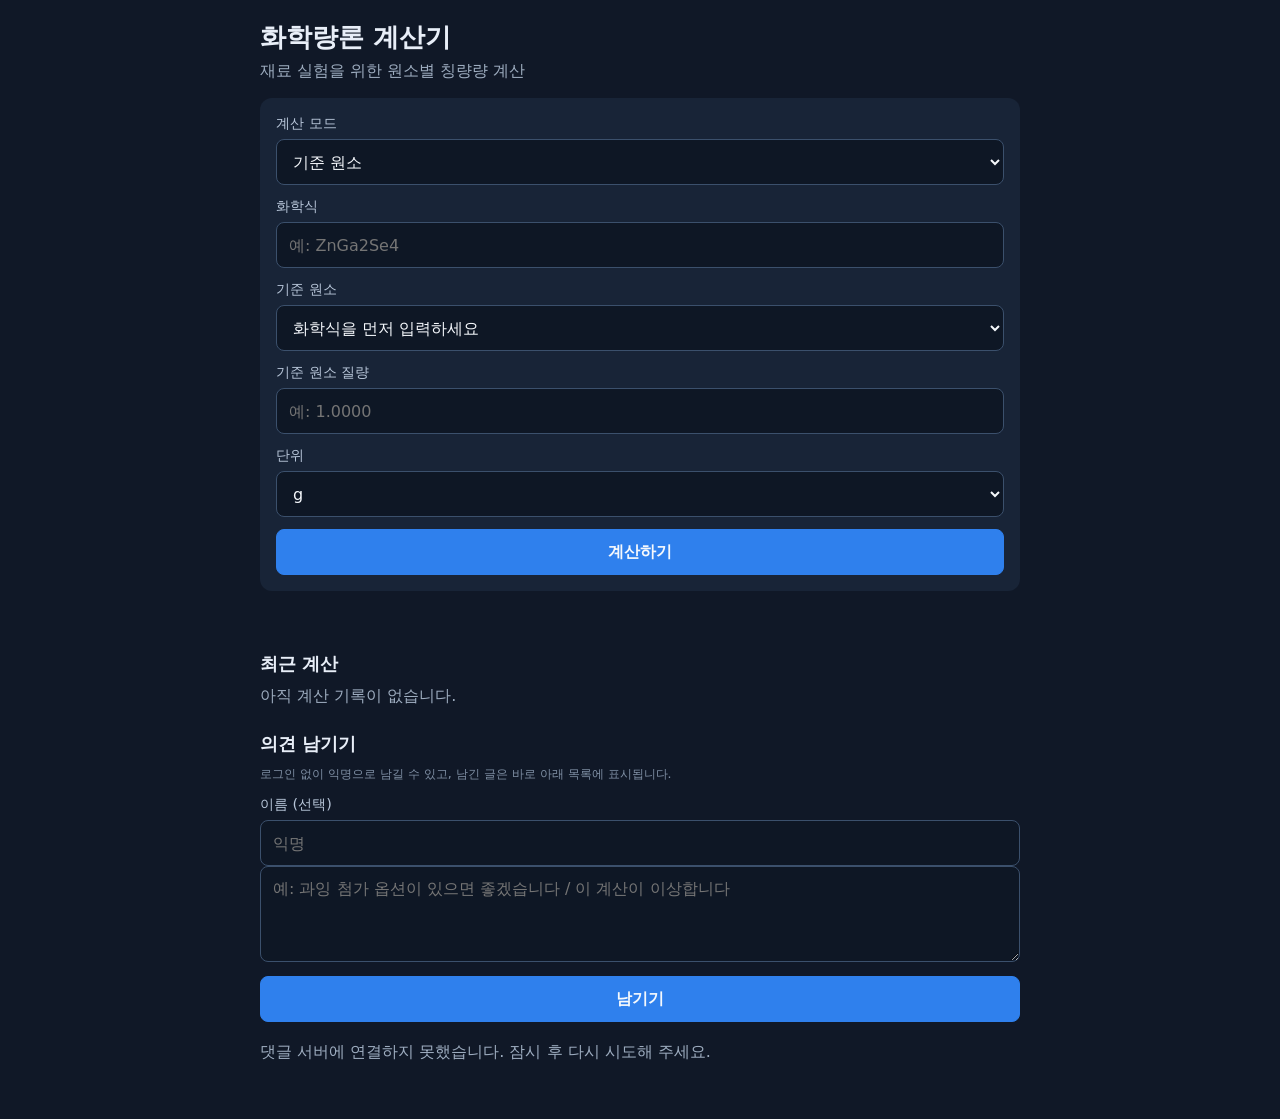
==== index.html @ bc313326 "deploy: 2026-11-11 12:15" ====
<!doctype html>
<html lang="ko">
<head>
  <meta charset="utf-8">
  <meta name="viewport" content="width=device-width, initial-scale=1">
  <meta name="theme-color" content="#101827">
  <link rel="manifest" href="manifest.webmanifest">
  <style>
:root { color-scheme: dark; font-family: system-ui, -apple-system, sans-serif; background: #101827; color: #e8eef8; }
* { box-sizing: border-box; }
body { margin: 0; min-width: 320px; background: #101827; }
main { width: min(100% - 24px, 760px); margin: auto; padding: 20px 0 40px; }
h1 { margin: 0; font-size: 1.65rem; } h2 { font-size: 1.15rem; margin: 24px 0 10px; }
header p, .muted { color: #9dacbf; margin-top: 6px; }
form { display: grid; gap: 12px; background: #182437; padding: 16px; border-radius: 12px; }
label { display: grid; gap: 6px; font-size: .9rem; color: #b7c5d8; }
input, select, button, textarea { min-height: 46px; width: 100%; border: 1px solid #3b506c; border-radius: 8px; padding: 10px 12px; background: #0e1725; color: #f5f8fc; font-size: 1rem; font-family: inherit; }
textarea { min-height: 96px; resize: vertical; line-height: 1.5; }
#feedback { margin-top: 8px; } #feedback textarea { margin-bottom: 10px; }
.comments { margin-top: 14px; display: grid; gap: 8px; }
.comment { background: #182437; border: 1px solid #27394f; border-radius: 10px; padding: 10px 12px; }
.comment-head { display: flex; justify-content: space-between; gap: 10px; font-size: .8rem; color: #9dacbf; }
.comment-head b { font-size: .92rem; color: #e8eef8; }
.comment p { margin: 6px 0 0; white-space: pre-wrap; overflow-wrap: anywhere; }
button { cursor: pointer; background: #2f80ed; border-color: #2f80ed; font-weight: 700; }
button:hover { background: #4993f2; } .error { min-height: 20px; color: #ff8e8e; }
.summary { display: grid; grid-template-columns: 1fr 1fr; gap: 8px; background: #182437; padding: 14px; border-radius: 10px; }
.summary span { text-align: right; color: #8ed1ff; } .table-wrap { overflow-x: auto; margin-top: 12px; }
.cards { display: grid; gap: 8px; margin-top: 12px; }
.card { background: #182437; border: 1px solid #27394f; border-radius: 10px; padding: 12px 14px; }
.card.ref { border-color: #2f80ed; background: #16273c; }
.card-top { display: flex; align-items: baseline; justify-content: space-between; gap: 10px; }
.card-top b { font-size: 1.12rem; } .card-top em { font-style: normal; font-size: .7rem; color: #8ed1ff; border: 1px solid #2f80ed; border-radius: 999px; padding: 1px 7px; vertical-align: 2px; }
.mass-group { margin-left: auto; display: inline-flex; align-items: baseline; gap: 6px; }
.card-mass { width: 6.4em; min-height: 0; text-align: right; font-size: 1.15rem; font-weight: 700; color: #9be2a8; background: #0e1725; border: 1px dashed #3b506c; border-radius: 8px; padding: 6px 8px; font-family: ui-monospace, SFMono-Regular, Menlo, monospace; }
.card-mass:focus { outline: none; border-color: #2f80ed; border-style: solid; background: #0b1420; }
.unit { color: #9dacbf; font-size: .9rem; }
.card-sub { margin-top: 4px; font-size: .78rem; color: #9dacbf; }
table { border-collapse: collapse; width: 100%; min-width: 620px; font-size: .86rem; background: #182437; }
th, td { padding: 10px 8px; border-bottom: 1px solid #30445e; text-align: right; white-space: nowrap; } th:first-child, td:first-child { text-align: left; }
th { color: #a9bad0; } .verify { color: #b9d8bd; overflow-wrap: anywhere; }
.note { color: #7f8fa4; font-size: .78rem; margin-top: 6px; }
.history-item { margin: 4px 0; text-align: left; background: #182437; border-color: #30445e; font-weight: 400; }
[hidden] { display: none !important; }

</style>
  <title>화학량론 계산기</title>
</head>
<body>
  <main>
    <header><h1>화학량론 계산기</h1><p>재료 실험을 위한 원소별 칭량량 계산</p></header>
    <form id="calculator" novalidate>
      <label>계산 모드<select id="mode"><option value="reference">기준 원소</option><option value="total">총 질량</option></select></label>
      <label>화학식<input id="formula" type="text" placeholder="예: ZnGa2Se4" autocomplete="off"></label>
      <div id="reference-wrap"><label>기준 원소<select id="element"></select></label></div>
      <label><span id="amount-label">기준 원소 질량</span><input id="amount" type="number" min="0" step="any" inputmode="decimal" placeholder="예: 1.0000"></label>
      <label>단위<select id="unit"><option value="g">g</option><option value="mg">mg</option></select></label>
      <button type="submit">계산하기</button>
    </form>
    <p id="error" class="error" role="alert"></p>
    <section id="result" hidden><h2>계산 결과</h2></section>
    <section><h2>최근 계산</h2><div id="history"></div></section>
    <section id="feedback">
      <h2>의견 남기기</h2>
      <p class="note">로그인 없이 익명으로 남길 수 있고, 남긴 글은 바로 아래 목록에 표시됩니다.</p>
      <label>이름 (선택)<input id="comment-name" type="text" maxlength="20" placeholder="익명" autocomplete="off"></label>
      <textarea id="comment" rows="3" maxlength="1000" placeholder="예: 과잉 첨가 옵션이 있으면 좋겠습니다 / 이 계산이 이상합니다"></textarea>
      <button type="button" id="send-comment">남기기</button>
      <p id="comment-status" class="note" role="status"></p>
      <div id="comment-list" class="comments"></div>
    </section>
  </main>
  <script>
(function (root, factory) {
  if (typeof module === 'object' && module.exports) module.exports = factory();
  else root.StoichCalc = factory();
}(typeof self !== 'undefined' ? self : this, function () {
  'use strict';

  var weights = {
    Ag: 107.8682, Al: 26.9815384, Ar: 39.95, As: 74.921595, Au: 196.96657, B: 10.81,
    Ba: 137.327, Be: 9.0121831, Bi: 208.9804, Br: 79.904, C: 12.011, Ca: 40.078,
    Cd: 112.414, Ce: 140.116, Cl: 35.45, Co: 58.933194, Cr: 51.9961, Cs: 132.90545196,
    Cu: 63.546, Dy: 162.5, Er: 167.259, Eu: 151.964, F: 18.998403162, Fe: 55.845,
    Ga: 69.723, Gd: 157.249, Ge: 72.63, H: 1.008, He: 4.002602, Hf: 178.486,
    Hg: 200.592, Ho: 164.930329, I: 126.90447, In: 114.818, Ir: 192.217, K: 39.0983,
    Kr: 83.798, La: 138.90547, Li: 6.94, Lu: 174.96669, Mg: 24.305, Mn: 54.938043,
    Mo: 95.95, N: 14.007, Na: 22.98976928, Nb: 92.90637, Nd: 144.242, Ne: 20.1797,
    Ni: 58.6934, O: 15.999, Os: 190.23, P: 30.973761998, Pa: 231.03588, Pb: 207.2,
    Pd: 106.42, Pr: 140.90766, Pt: 195.084, Rb: 85.4678, Re: 186.207, Rh: 102.90549,
    Ru: 101.07, S: 32.06, Sb: 121.76, Sc: 44.955907, Se: 78.971, Si: 28.085,
    Sm: 150.36, Sn: 118.71, Sr: 87.62, Ta: 180.94788, Tb: 158.925354, Te: 127.6,
    Th: 232.0377, Ti: 47.867, Tl: 204.38, Tm: 168.934219, U: 238.02891, V: 50.9415,
    W: 183.84, Xe: 131.293, Y: 88.905838, Yb: 173.045, Zn: 65.38, Zr: 91.222
  };

  function parseFormula(formula) {
    if (typeof formula !== 'string' || !formula.trim()) throw new Error('화학식을 입력해 주세요.');
    var text = formula.trim(), index = 0;
    function number() {
      var start = index, seenDot = false;
      while (index < text.length && /[0-9.]/.test(text[index])) {
        if (text[index] === '.') {
          if (seenDot) break;
          seenDot = true;
        }
        index++;
      }
      if (start === index || text.slice(start, index) === '.') return 1;
      var value = Number(text.slice(start, index));
      if (!Number.isFinite(value) || value <= 0) throw new Error('첨자는 0보다 큰 숫자여야 합니다.');
      return value;
    }
    function group(stopAtClose) {
      var result = {};
      while (index < text.length && text[index] !== ')') {
        if (text[index] === '(') {
          index++;
          var nested = group(true);
          if (text[index] !== ')') throw new Error('괄호가 닫히지 않았습니다.');
          index++;
          if (!Object.keys(nested).length) throw new Error('빈 괄호는 사용할 수 없습니다.');
          var multiplier = number();
          Object.keys(nested).forEach(function (el) { result[el] = (result[el] || 0) + nested[el] * multiplier; });
        } else if (/[A-Z]/.test(text[index])) {
          var symbol = text[index++];
          if (index < text.length && /[a-z]/.test(text[index])) symbol += text[index++];
          if (!Object.prototype.hasOwnProperty.call(weights, symbol)) throw new Error('알 수 없는 원소입니다: ' + symbol);
          var count = number();
          result[symbol] = (result[symbol] || 0) + count;
        } else {
          throw new Error('화학식 형식이 올바르지 않습니다.');
        }
      }
      if (stopAtClose && index >= text.length) throw new Error('괄호가 닫히지 않았습니다.');
      return result;
    }
    var composition = group(false);
    if (index < text.length && text[index] === ')') throw new Error('닫는 괄호가 너무 많습니다.');
    if (!Object.keys(composition).length) throw new Error('화학식을 입력해 주세요.');
    return composition;
  }

  function molarMass(composition) {
    return Object.keys(composition).reduce(function (sum, el) { return sum + composition[el] * weights[el]; }, 0);
  }

  function calculate(formula, options) {
    var composition = parseFormula(formula), totalMolarMass = molarMass(composition);
    options = options || {};
    var unitFactor = options.unit === 'mg' ? 0.001 : 1;
    var reference = options.mode === 'reference';
    var supplied = Number(options.amount);
    if (!Number.isFinite(supplied) || supplied <= 0) throw new Error('수량은 0보다 큰 숫자로 입력해 주세요.');
    var targetMass = supplied * unitFactor, formulaMoles;
    if (reference) {
      var ref = options.element;
      if (!Object.prototype.hasOwnProperty.call(composition, ref)) throw new Error('기준 원소가 화학식에 없습니다.');
      formulaMoles = targetMass / (composition[ref] * weights[ref]);
    } else {
      formulaMoles = targetMass / totalMolarMass;
    }
    var rows = Object.keys(composition).map(function (element) {
      var ratio = composition[element], moles = formulaMoles * ratio;
      return {
        element: element, ratio: ratio, atomicWeight: weights[element], moleAmount: moles,
        massG: moles * weights[element], massPercent: (ratio * weights[element] / totalMolarMass) * 100
      };
    });
    var totalG = rows.reduce(function (sum, row) { return sum + row.massG; }, 0);
    return { formula: formula.trim(), composition: composition, molarMass: totalMolarMass, formulaMoles: formulaMoles, totalMassG: totalG, rows: rows };
  }

  return { atomicWeights: weights, parseFormula: parseFormula, molarMass: molarMass, calculate: calculate };
}));

</script>
<script>
(function () {
  'use strict';
  var calc = window.StoichCalc;
  var $ = function (id) { return document.getElementById(id); };
  var form = $('calculator'), mode = $('mode'), referenceWrap = $('reference-wrap');
  var formula = $('formula'), element = $('element'), amount = $('amount'), unit = $('unit');
  var error = $('error'), result = $('result'), historyBox = $('history');
  var storageKey = 'stoich-history-v1';
  // 기준 원소 목록은 입력한 화학식에 실제로 들어있는 원소만 보여준다.
  function elementSymbols() { return Object.keys(calc.atomicWeights); }
  function updateElements() {
    var previous = element.value, list = [];
    try { list = Object.keys(calc.parseFormula(formula.value)); } catch (e) { list = []; }
    element.innerHTML = '';
    if (!list.length) {
      var placeholder = document.createElement('option');
      placeholder.value = ''; placeholder.textContent = formula.value.trim() ? '화학식을 확인해 주세요' : '화학식을 먼저 입력하세요';
      element.appendChild(placeholder);
      return;
    }
    list.forEach(function (symbol) {
      var option = document.createElement('option');
      option.value = symbol; option.textContent = symbol; element.appendChild(option);
    });
    if (list.indexOf(previous) !== -1) element.value = previous;
  }
  function format(value) {
    var abs = Math.abs(value);
    return abs && abs < 1 ? value.toPrecision(6) : value.toPrecision(4);
  }
  // 칭량용 질량 표기: 연구실 저울(0.0001 g 해상도, 그람 스케일)에 맞춰 소수 넷째 자리까지 g로 표시
  var BALANCE_DIGITS = 4;
  function formatMass(massG) {
    if (!isFinite(massG)) return '-';
    if (massG > 0 && massG < 0.00005) return '<0.0001 g';
    return massG.toFixed(BALANCE_DIGITS) + ' g';
  }
  function roundedMass(massG) { return Number(massG.toFixed(BALANCE_DIGITS)); }
  function readHistory() { try { return JSON.parse(localStorage.getItem(storageKey) || '[]'); } catch (_) { return []; } }
  function saveHistory(item) {
    try { var list = readHistory().filter(function (x) { return x.formula !== item.formula || x.mode !== item.mode || x.amount !== item.amount || x.unit !== item.unit; }); list.unshift(item); localStorage.setItem(storageKey, JSON.stringify(list.slice(0, 10))); } catch (_) {}
  }
  function renderHistory() {
    var list = readHistory();
    historyBox.innerHTML = list.length ? list.map(function (item, i) {
      return '<button type="button" class="history-item" data-index="' + i + '">' + item.formula + ' · ' + (item.mode === 'reference' ? '기준 ' + item.element : '총 질량') + ' · ' + item.amount + item.unit + '</button>';
    }).join('') : '<p class="muted">아직 계산 기록이 없습니다.</p>';
  }
  function updateMode() {
    referenceWrap.hidden = mode.value !== 'reference';
    $('amount-label').textContent = mode.value === 'reference' ? '기준 원소 질량' : '목표 총 질량';
  }
  function render(data, anchor, raw) {
    var cards = data.rows.map(function (row) {
      var isRef = row.element === anchor;
      var belowBalance = row.massG > 0 && row.massG < 0.00005;
      var shownValue = isRef && raw !== undefined ? raw : row.massG.toFixed(BALANCE_DIGITS);
      return '<div class="card' + (isRef ? ' ref' : '') + '">' +
        '<div class="card-top"><b>' + row.element + (isRef ? ' <em>기준</em>' : '') + '</b>' +
        '<span class="mass-group"><input class="card-mass" type="text" inputmode="decimal" data-element="' + row.element +
        '" value="' + shownValue + '" aria-label="' + row.element + ' 질량(g)"><span class="unit">g</span></span></div>' +
        '<div class="card-sub">몰비 ' + format(row.ratio) + ' · 원자량 ' + row.atomicWeight +
        ' · ' + format(row.moleAmount) + ' mol · ' + format(row.massPercent) + '%' +
        (belowBalance ? ' · 저울 최소단위 미만 (계산값 ' + row.massG.toPrecision(2) + ' g)' : '') + '</div></div>';
    }).join('');
    var shownSum = data.rows.reduce(function (sum, r) { return sum + roundedMass(r.massG); }, 0);
    var shownTotal = roundedMass(data.totalMassG);
    var checkLine = '검산: ' + data.rows.map(function (r) { return formatMass(r.massG); }).join(' + ') +
      ' = <b>' + formatMass(shownSum) + '</b>' +
      (Math.abs(shownSum - shownTotal) >= 0.00005 ? ' (실제 합계 ' + formatMass(data.totalMassG) + ', 반올림 차이)' : '');
    result.innerHTML = '<div class="summary"><strong>몰 질량</strong><span>' + data.molarMass.toFixed(3) + ' g/mol</span><strong>화학식 단위 몰수</strong><span>' + format(data.formulaMoles) + ' mol</span></div>' +
      '<div class="cards">' + cards + '</div>' +
      '<p class="verify">' + checkLine + '</p>' +
      '<p class="note">질량을 직접 고치면 나머지 원소가 그 값에 맞춰 다시 계산됩니다. 표시는 0.0001 g 해상도 기준.</p>';
    result.hidden = false;
  }
  // 결과 카드에서 질량을 직접 수정 → 수정한 원소를 기준으로 전체 재계산
  result.addEventListener('input', function (event) {
    var field = event.target.closest ? event.target.closest('.card-mass') : null;
    if (!field) return;
    var raw = field.value.replace(/,/g, '.').trim();
    var value = Number(raw);
    if (!raw || !isFinite(value) || value <= 0) return;
    try {
      var data = calc.calculate(formula.value, { mode: 'reference', element: field.dataset.element, amount: value, unit: 'g' });
      render(data, field.dataset.element, raw);
      var again = result.querySelector('.card-mass[data-element="' + field.dataset.element + '"]');
      if (again) { again.focus(); again.setSelectionRange(raw.length, raw.length); }
    } catch (e) { /* 입력 중간 상태는 무시 */ }
  });
  form.addEventListener('submit', function (event) {
    event.preventDefault(); error.textContent = ''; result.hidden = true;
    try {
      if (mode.value === 'reference' && !element.value) throw new Error('기준 원소를 선택해 주세요.');
      var data = calc.calculate(formula.value, { mode: mode.value, element: element.value, amount: amount.value, unit: unit.value });
      render(data, mode.value === 'reference' ? element.value : null);
      saveHistory({ formula: formula.value.trim(), mode: mode.value, element: element.value, amount: amount.value, unit: unit.value });
      renderHistory();
    } catch (e) { error.textContent = e.message; }
  });
  mode.addEventListener('change', updateMode);
  formula.addEventListener('input', updateElements);
  historyBox.addEventListener('click', function (event) {
    var button = event.target.closest('.history-item'); if (!button) return;
    var item = readHistory()[Number(button.dataset.index)]; if (!item) return;
    formula.value = item.formula; mode.value = item.mode; amount.value = item.amount; unit.value = item.unit;
    updateElements(); element.value = item.element || ''; updateMode(); form.requestSubmit();
  });
  updateMode(); updateElements(); renderHistory();
  // 댓글: 자체 API(익명). 서버 주소는 같은 사이트의 config.json 에서 읽는다
  // (터널 주소가 바뀌면 config.json 만 갱신하면 되고, 앱 재배포가 필요 없다).
  var API = { base: null };
  var LOCAL = location.protocol === 'file:' || location.hostname === '127.0.0.1' || location.hostname === 'localhost';
  function escapeHtml(text) {
    return String(text).replace(/[&<>"']/g, function (c) {
      return { '&': '&amp;', '<': '&lt;', '>': '&gt;', '"': '&quot;', "'": '&#39;' }[c];
    });
  }
  var commentBox = $('comment'), commentName = $('comment-name'), commentStatus = $('comment-status');
  var commentList = $('comment-list'), sendButton = $('send-comment');
  function renderComments(list) {
    if (!list.length) {
      commentList.innerHTML = '<p class="muted">아직 남긴 의견이 없습니다. 첫 의견을 남겨 보세요.</p>';
      return;
    }
    commentList.innerHTML = list.map(function (item) {
      return '<article class="comment"><div class="comment-head"><b>' + escapeHtml(item.name) + '</b><time>' +
        escapeHtml(String(item.created_at).slice(0, 16)) + '</time></div><p>' + escapeHtml(item.body) + '</p></article>';
    }).join('');
  }
  function loadComments() {
    if (!API.base) return;
    fetch(API.base + '?t=' + Date.now(), { cache: 'no-store' })
      .then(function (response) { return response.json(); })
      .then(function (data) { renderComments(data.comments || []); })
      .catch(function () {
        commentList.innerHTML = '<p class="muted">댓글 서버에 연결하지 못했습니다. 잠시 후 다시 시도해 주세요.</p>';
      });
  }
  function initComments() {
    if (LOCAL) { API.base = 'http://127.0.0.1:8099/comments'; loadComments(); return; }
    fetch('config.json?t=' + Date.now(), { cache: 'no-store' })
      .then(function (response) { return response.json(); })
      .then(function (config) {
        API.base = config && config.apiBase;
        if (!API.base) throw new Error('no apiBase');
        loadComments();
      })
      .catch(function () {
        commentList.innerHTML = '<p class="muted">댓글 서버 주소를 불러오지 못했습니다.</p>';
      });
  }
  if (sendButton) {
    sendButton.addEventListener('click', function () {
      var body = commentBox.value.trim();
      if (!body) { commentStatus.textContent = '남길 내용을 먼저 적어 주세요.'; return; }
      if (!API.base) { commentStatus.textContent = '댓글 서버에 연결하지 못했습니다.'; return; }
      sendButton.disabled = true;
      commentStatus.textContent = '보내는 중…';
      fetch(API.base, {
        method: 'POST',
        headers: { 'Content-Type': 'application/json' },
        body: JSON.stringify({ name: commentName.value, body: body })
      }).then(function (response) {
        return response.json().then(function (data) { return { ok: response.ok, data: data }; });
      }).then(function (result) {
        sendButton.disabled = false;
        if (!result.ok) { commentStatus.textContent = result.data.error || '남기지 못했습니다.'; return; }
        commentBox.value = '';
        commentStatus.textContent = '남겼습니다.';
        loadComments();
      }).catch(function () {
        sendButton.disabled = false;
        commentStatus.textContent = '댓글 서버에 연결하지 못했습니다.';
      });
    });
    initComments();
  }
  if ('serviceWorker' in navigator && location.protocol !== 'file:') navigator.serviceWorker.register('sw.js').catch(function () {});
}());

</script>
</body>
</html>
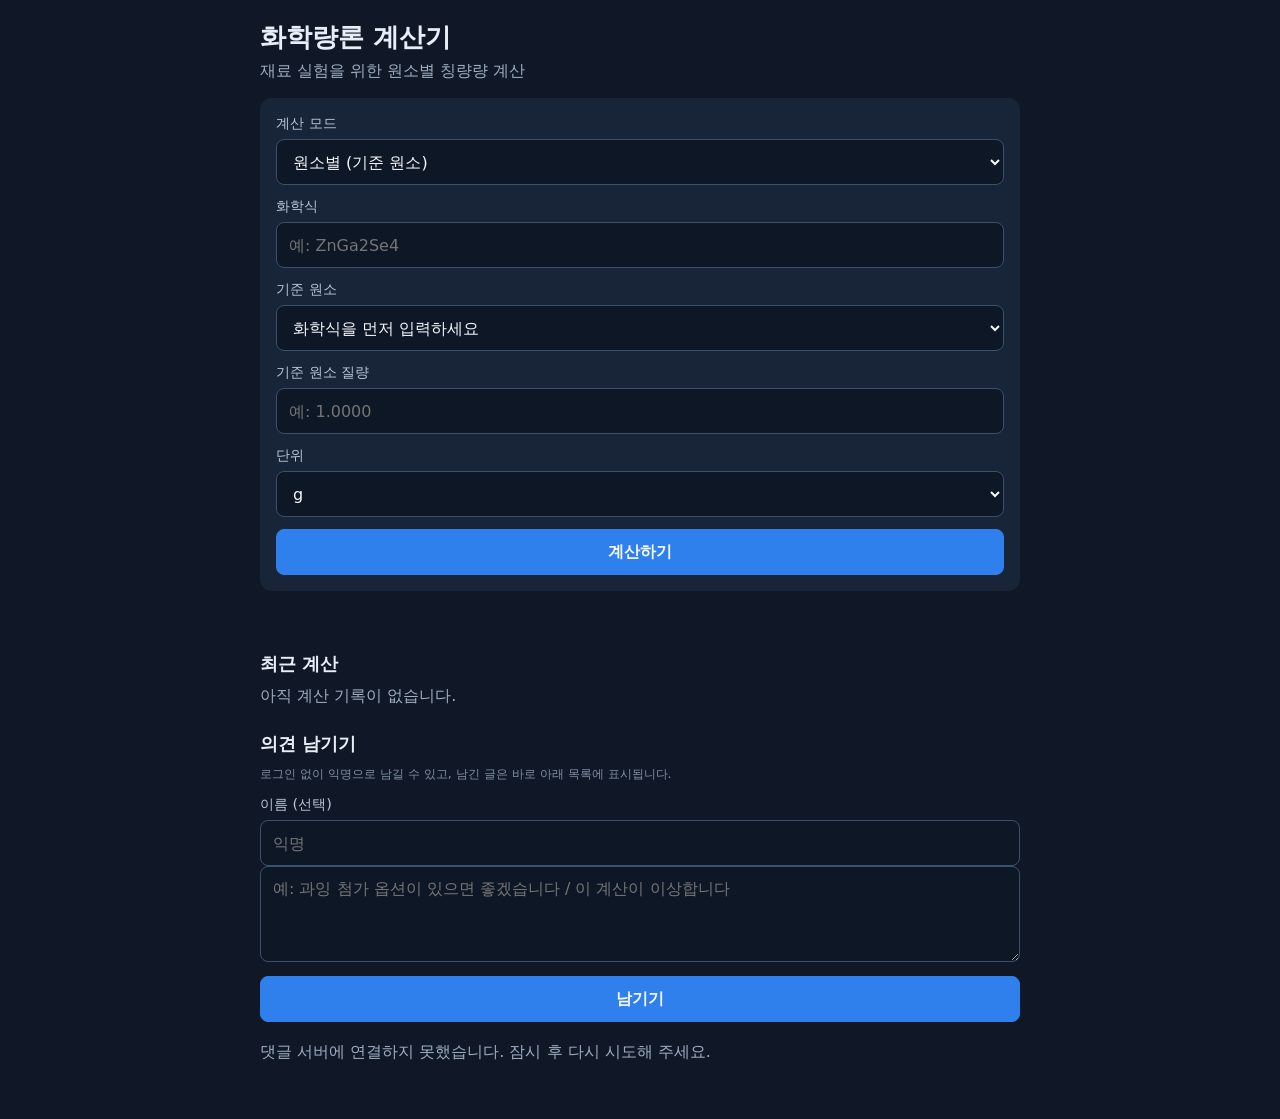
==== commit 718dadf8: "deploy: 2026-11-11 12:22" ====
--- a/index.html
+++ b/index.html
@@ -34,6 +34,8 @@
 .mass-group { margin-left: auto; display: inline-flex; align-items: baseline; gap: 6px; }
 .card-mass { width: 6.4em; min-height: 0; text-align: right; font-size: 1.15rem; font-weight: 700; color: #9be2a8; background: #0e1725; border: 1px dashed #3b506c; border-radius: 8px; padding: 6px 8px; font-family: ui-monospace, SFMono-Regular, Menlo, monospace; }
 .card-mass:focus { outline: none; border-color: #2f80ed; border-style: solid; background: #0b1420; }
+.card-mass.static { border-color: transparent; background: transparent; }
+.sub-head { font-size: .95rem; color: #a9bad0; margin: 16px 0 8px; }
 .unit { color: #9dacbf; font-size: .9rem; }
 .card-sub { margin-top: 4px; font-size: .78rem; color: #9dacbf; }
 table { border-collapse: collapse; width: 100%; min-width: 620px; font-size: .86rem; background: #182437; }
@@ -50,8 +52,12 @@
   <main>
     <header><h1>화학량론 계산기</h1><p>재료 실험을 위한 원소별 칭량량 계산</p></header>
     <form id="calculator" novalidate>
-      <label>계산 모드<select id="mode"><option value="reference">기준 원소</option><option value="total">총 질량</option></select></label>
-      <label>화학식<input id="formula" type="text" placeholder="예: ZnGa2Se4" autocomplete="off"></label>
+      <label>계산 모드<select id="mode"><option value="reference">원소별 (기준 원소)</option><option value="total">원소별 (총 질량)</option><option value="mixture">화합물 혼합 (A → B)</option></select></label>
+      <label><span id="formula-label">화학식</span><input id="formula" type="text" placeholder="예: ZnGa2Se4" autocomplete="off"></label>
+      <div id="mixture-wrap" hidden>
+        <label><span id="formula-b-label">화합물 B 화학식</span><input id="formula-b" type="text" placeholder="예: InSb" autocomplete="off"></label>
+        <label><span id="ratio-label">몰비 B/A</span><input id="ratio" type="number" min="0" step="any" value="1" inputmode="decimal"></label>
+      </div>
       <div id="reference-wrap"><label>기준 원소<select id="element"></select></label></div>
       <label><span id="amount-label">기준 원소 질량</span><input id="amount" type="number" min="0" step="any" inputmode="decimal" placeholder="예: 1.0000"></label>
       <label>단위<select id="unit"><option value="g">g</option><option value="mg">mg</option></select></label>
@@ -171,7 +177,42 @@
     return { formula: formula.trim(), composition: composition, molarMass: totalMolarMass, formulaMoles: formulaMoles, totalMassG: totalG, rows: rows };
   }
 
-  return { atomicWeights: weights, parseFormula: parseFormula, molarMass: molarMass, calculate: calculate };
+  // 화합물 모드: 화합물 A 질량 → 화합물 B 필요량(몰비 B/A) + 두 화합물의 원소별 총 칭량량
+  function calculateMixture(formulaA, formulaB, options) {
+    options = options || {};
+    var compA = parseFormula(formulaA), compB = parseFormula(formulaB);
+    var mmA = molarMass(compA), mmB = molarMass(compB);
+    var unitFactor = options.unit === 'mg' ? 0.001 : 1;
+    var massA = Number(options.amount) * unitFactor;
+    if (!Number.isFinite(massA) || massA <= 0) throw new Error('수량은 0보다 큰 숫자로 입력해 주세요.');
+    var ratioOption = options.ratio === undefined || options.ratio === '' ? 1 : Number(options.ratio);
+    if (!Number.isFinite(ratioOption) || ratioOption <= 0) throw new Error('몰비는 0보다 큰 숫자로 입력해 주세요.');
+    var nA = massA / mmA, nB = nA * ratioOption, massB = nB * mmB, totalMassG = massA + massB;
+    var totals = {};
+    [{ comp: compA, moles: nA }, { comp: compB, moles: nB }].forEach(function (item) {
+      Object.keys(item.comp).forEach(function (element) {
+        totals[element] = (totals[element] || 0) + item.moles * item.comp[element] * weights[element];
+      });
+    });
+    var rows = Object.keys(totals).map(function (element) {
+      return {
+        element: element, atomicWeight: weights[element], massG: totals[element],
+        moleAmount: totals[element] / weights[element], massPercent: (totals[element] / totalMassG) * 100
+      };
+    });
+    return {
+      ratio: ratioOption, totalMassG: totalMassG, rows: rows,
+      compounds: [
+        { label: 'A', formula: formulaA.trim(), molarMass: mmA, moles: nA, massG: massA },
+        { label: 'B', formula: formulaB.trim(), molarMass: mmB, moles: nB, massG: massB }
+      ]
+    };
+  }
+
+  return {
+    atomicWeights: weights, parseFormula: parseFormula, molarMass: molarMass,
+    calculate: calculate, calculateMixture: calculateMixture
+  };
 }));
 
 </script>
@@ -182,6 +223,7 @@
   var $ = function (id) { return document.getElementById(id); };
   var form = $('calculator'), mode = $('mode'), referenceWrap = $('reference-wrap');
   var formula = $('formula'), element = $('element'), amount = $('amount'), unit = $('unit');
+  var mixtureWrap = $('mixture-wrap'), formulaB = $('formula-b'), ratioInput = $('ratio');
   var error = $('error'), result = $('result'), historyBox = $('history');
   var storageKey = 'stoich-history-v1';
   // 기준 원소 목록은 입력한 화학식에 실제로 들어있는 원소만 보여준다.
@@ -221,12 +263,18 @@
   function renderHistory() {
     var list = readHistory();
     historyBox.innerHTML = list.length ? list.map(function (item, i) {
-      return '<button type="button" class="history-item" data-index="' + i + '">' + item.formula + ' · ' + (item.mode === 'reference' ? '기준 ' + item.element : '총 질량') + ' · ' + item.amount + item.unit + '</button>';
+      return '<button type="button" class="history-item" data-index="' + i + '">' + item.formula + ' · ' +
+        (item.mode === 'reference' ? '기준 ' + item.element : (item.mode === 'mixture' ? '× ' + (item.formulaB || '') + ' (몰비 ' + (item.ratio || 1) + ')' : '총 질량')) +
+        ' · ' + item.amount + item.unit + '</button>';
     }).join('') : '<p class="muted">아직 계산 기록이 없습니다.</p>';
   }
   function updateMode() {
-    referenceWrap.hidden = mode.value !== 'reference';
-    $('amount-label').textContent = mode.value === 'reference' ? '기준 원소 질량' : '목표 총 질량';
+    var current = mode.value;
+    referenceWrap.hidden = current !== 'reference';
+    if (mixtureWrap) mixtureWrap.hidden = current !== 'mixture';
+    $('amount-label').textContent = current === 'reference' ? '기준 원소 질량'
+      : (current === 'total' ? '목표 총 질량' : '화합물 A 질량');
+    $('formula-label').textContent = current === 'mixture' ? '화합물 A 화학식' : '화학식';
   }
   function render(data, anchor, raw) {
     var cards = data.rows.map(function (row) {
@@ -252,9 +300,32 @@
       '<p class="note">질량을 직접 고치면 나머지 원소가 그 값에 맞춰 다시 계산됩니다. 표시는 0.0001 g 해상도 기준.</p>';
     result.hidden = false;
   }
+  // 화합물 모드 결과: 화합물별 A/B 요약 + 원소별 총 칭량량
+  function renderMixture(data) {
+    var compounds = data.compounds.map(function (compound) {
+      return '<div class="card' + (compound.label === 'A' ? ' ref' : '') + '">' +
+        '<div class="card-top"><b>' + compound.label + ' · ' + compound.formula + '</b>' +
+        '<span class="card-mass static">' + formatMass(compound.massG) + '</span></div>' +
+        '<div class="card-sub">몰 질량 ' + compound.molarMass.toFixed(3) + ' g/mol · ' +
+        format(compound.moles) + ' mol</div></div>';
+    }).join('');
+    var rows = data.rows.map(function (row) {
+      return '<div class="card"><div class="card-top"><b>' + row.element + '</b>' +
+        '<span class="card-mass static">' + formatMass(row.massG) + '</span></div>' +
+        '<div class="card-sub">' + format(row.moleAmount) + ' mol · ' + format(row.massPercent) + '% · 원자량 ' +
+        row.atomicWeight + '</div></div>';
+    }).join('');
+    var shownSum = data.rows.reduce(function (sum, r) { return sum + roundedMass(r.massG); }, 0);
+    result.innerHTML = '<div class="summary"><strong>몰비 B/A</strong><span>' + format(data.ratio) + '</span><strong>합계 질량</strong><span>' + formatMass(data.totalMassG) + '</span></div>' +
+      '<h3 class="sub-head">화합물</h3><div class="cards">' + compounds + '</div>' +
+      '<h3 class="sub-head">원소별 총 칭량량</h3><div class="cards">' + rows + '</div>' +
+      '<p class="verify">검산: ' + data.rows.map(function (r) { return formatMass(r.massG); }).join(' + ') + ' = <b>' + formatMass(shownSum) + '</b></p>' +
+      '<p class="note">화합물 A 질량을 기준으로 몰비 B/A 만큼 B를 계산했습니다. 표시는 0.0001 g 해상도 기준.</p>';
+    result.hidden = false;
+  }
   // 결과 카드에서 질량을 직접 수정 → 수정한 원소를 기준으로 전체 재계산
   result.addEventListener('input', function (event) {
-    var field = event.target.closest ? event.target.closest('.card-mass') : null;
+    var field = event.target.closest ? event.target.closest('input.card-mass') : null;
     if (!field) return;
     var raw = field.value.replace(/,/g, '.').trim();
     var value = Number(raw);
@@ -269,6 +340,13 @@
   form.addEventListener('submit', function (event) {
     event.preventDefault(); error.textContent = ''; result.hidden = true;
     try {
+      if (mode.value === 'mixture') {
+        var mixed = calc.calculateMixture(formula.value, formulaB.value, { amount: amount.value, unit: unit.value, ratio: ratioInput.value });
+        renderMixture(mixed);
+        saveHistory({ formula: formula.value.trim(), formulaB: formulaB.value.trim(), mode: 'mixture', amount: amount.value, unit: unit.value, ratio: ratioInput.value });
+        renderHistory();
+        return;
+      }
       if (mode.value === 'reference' && !element.value) throw new Error('기준 원소를 선택해 주세요.');
       var data = calc.calculate(formula.value, { mode: mode.value, element: element.value, amount: amount.value, unit: unit.value });
       render(data, mode.value === 'reference' ? element.value : null);
@@ -282,6 +360,8 @@
     var button = event.target.closest('.history-item'); if (!button) return;
     var item = readHistory()[Number(button.dataset.index)]; if (!item) return;
     formula.value = item.formula; mode.value = item.mode; amount.value = item.amount; unit.value = item.unit;
+    if (item.formulaB !== undefined && formulaB) formulaB.value = item.formulaB;
+    if (item.ratio !== undefined && ratioInput) ratioInput.value = item.ratio;
     updateElements(); element.value = item.element || ''; updateMode(); form.requestSubmit();
   });
   updateMode(); updateElements(); renderHistory();
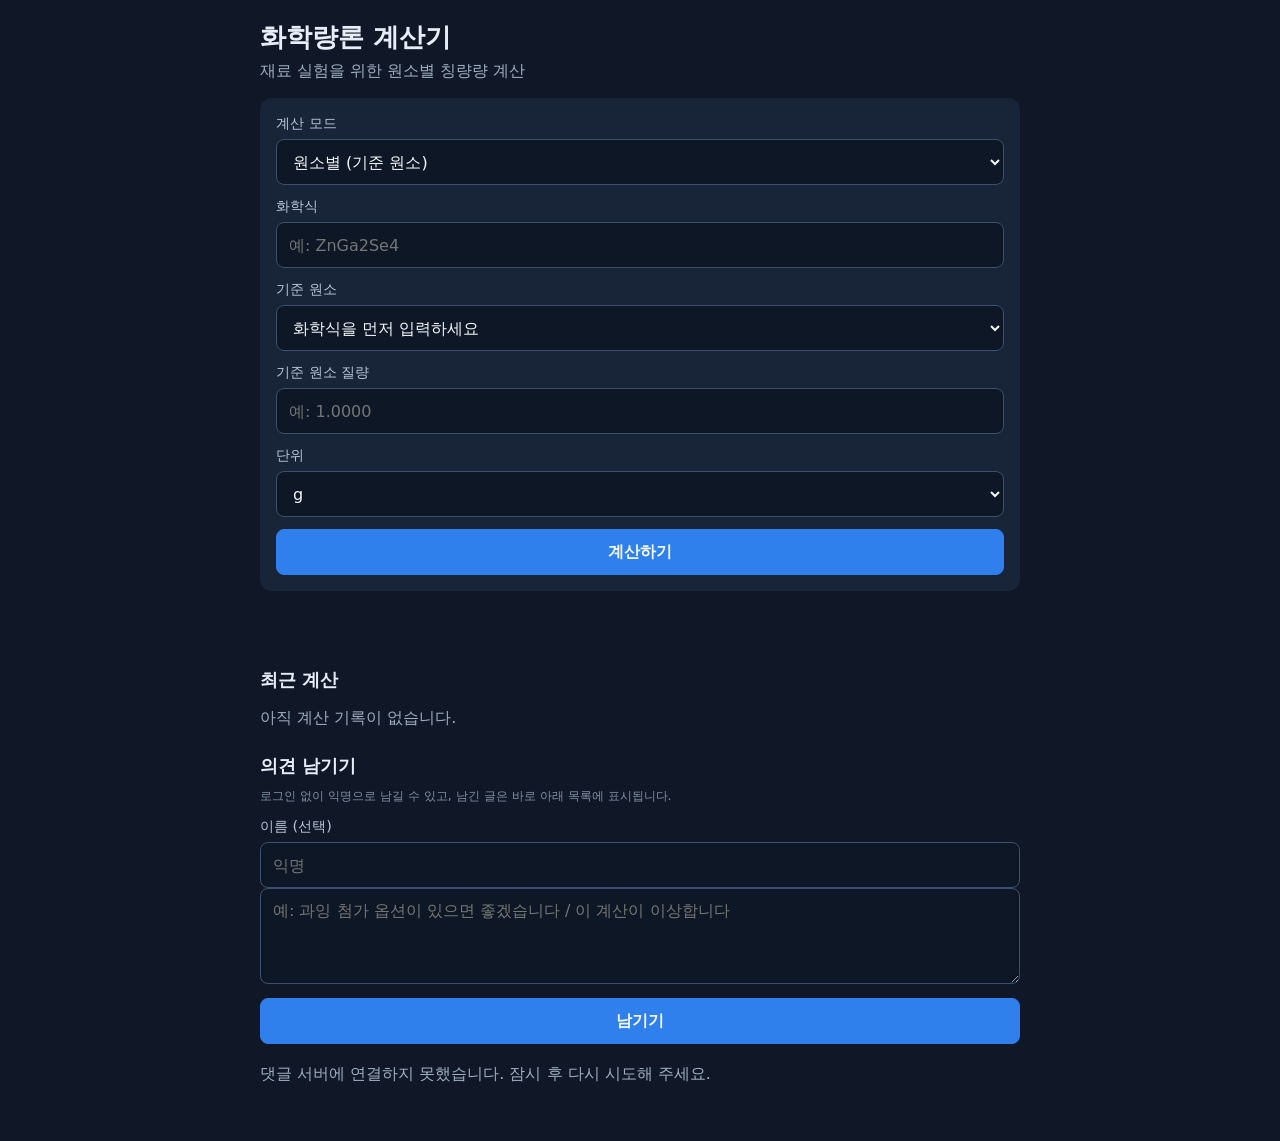
==== commit eaf68dba: "deploy: 2026-11-11 12:28" ====
--- a/index.html
+++ b/index.html
@@ -36,6 +36,19 @@
 .card-mass:focus { outline: none; border-color: #2f80ed; border-style: solid; background: #0b1420; }
 .card-mass.static { border-color: transparent; background: transparent; }
 .sub-head { font-size: .95rem; color: #a9bad0; margin: 16px 0 8px; }
+.row-between { display: flex; align-items: center; justify-content: space-between; gap: 8px; }
+.ghost { background: transparent; border: 1px solid #33455f; color: #a9bad0; border-radius: 8px; padding: 6px 10px; font-size: .8rem; cursor: pointer; }
+.ghost:hover { border-color: #4a6285; color: #e6eefb; }
+.history-row { display: flex; align-items: stretch; gap: 6px; margin-bottom: 6px; }
+.history-row .history-item { flex: 1; }
+.history-del { flex: 0 0 auto; width: 34px; background: #16202f; border: 1px solid #2b3a50; color: #92a3b8; border-radius: 8px; font-size: 1rem; line-height: 1; cursor: pointer; }
+.history-del:hover { color: #ff8d8d; border-color: #6b2b2b; }
+.comment-actions { display: flex; gap: 6px; margin-top: 8px; }
+.comment-actions button { background: #16202f; border: 1px solid #2b3a50; color: #a9bad0; border-radius: 7px; padding: 4px 10px; font-size: .78rem; cursor: pointer; }
+.comment-actions button:hover { color: #e6eefb; border-color: #3b5679; }
+.comment-editor { margin-top: 8px; }
+.comment-edit { width: 100%; min-height: 72px; background: #0e1725; border: 1px solid #33455f; border-radius: 8px; color: #e6eefb; padding: 8px 10px; font: inherit; font-size: .9rem; resize: vertical; }
+.edited { color: #7f8fa6; font-size: .72rem; }
 .unit { color: #9dacbf; font-size: .9rem; }
 .card-sub { margin-top: 4px; font-size: .78rem; color: #9dacbf; }
 table { border-collapse: collapse; width: 100%; min-width: 620px; font-size: .86rem; background: #182437; }
@@ -65,7 +78,7 @@
     </form>
     <p id="error" class="error" role="alert"></p>
     <section id="result" hidden><h2>계산 결과</h2></section>
-    <section><h2>최근 계산</h2><div id="history"></div></section>
+    <section><div class="row-between"><h2>최근 계산</h2><button type="button" id="clear-history" class="ghost" hidden>전체 지우기</button></div><div id="history"></div></section>
     <section id="feedback">
       <h2>의견 남기기</h2>
       <p class="note">로그인 없이 익명으로 남길 수 있고, 남긴 글은 바로 아래 목록에 표시됩니다.</p>
@@ -262,10 +275,12 @@
   }
   function renderHistory() {
     var list = readHistory();
+    var clearButton = $('clear-history');
+    if (clearButton) clearButton.hidden = !list.length;
     historyBox.innerHTML = list.length ? list.map(function (item, i) {
-      return '<button type="button" class="history-item" data-index="' + i + '">' + item.formula + ' · ' +
+      return '<div class="history-row"><button type="button" class="history-item" data-index="' + i + '">' + item.formula + ' · ' +
         (item.mode === 'reference' ? '기준 ' + item.element : (item.mode === 'mixture' ? '× ' + (item.formulaB || '') + ' (몰비 ' + (item.ratio || 1) + ')' : '총 질량')) +
-        ' · ' + item.amount + item.unit + '</button>';
+        ' · ' + item.amount + item.unit + '</button><button type="button" class="history-del" data-del="' + i + '" aria-label="이 기록 삭제">×</button></div>';
     }).join('') : '<p class="muted">아직 계산 기록이 없습니다.</p>';
   }
   function updateMode() {
@@ -357,6 +372,13 @@
   mode.addEventListener('change', updateMode);
   formula.addEventListener('input', updateElements);
   historyBox.addEventListener('click', function (event) {
+    var delButton = event.target.closest('.history-del');
+    if (delButton) {
+      var rest = readHistory(); rest.splice(Number(delButton.dataset.del), 1);
+      try { localStorage.setItem(storageKey, JSON.stringify(rest)); } catch (_) {}
+      renderHistory();
+      return;
+    }
     var button = event.target.closest('.history-item'); if (!button) return;
     var item = readHistory()[Number(button.dataset.index)]; if (!item) return;
     formula.value = item.formula; mode.value = item.mode; amount.value = item.amount; unit.value = item.unit;
@@ -365,6 +387,13 @@
     updateElements(); element.value = item.element || ''; updateMode(); form.requestSubmit();
   });
   updateMode(); updateElements(); renderHistory();
+  var clearButton = $('clear-history');
+  if (clearButton) clearButton.addEventListener('click', function () {
+    if (!readHistory().length) return;
+    if (!confirm('최근 계산 기록을 모두 지울까요?')) return;
+    try { localStorage.removeItem(storageKey); } catch (_) {}
+    renderHistory();
+  });
   // 댓글: 자체 API(익명). 서버 주소는 같은 사이트의 config.json 에서 읽는다
   // (터널 주소가 바뀌면 config.json 만 갱신하면 되고, 앱 재배포가 필요 없다).
   var API = { base: null };
@@ -376,14 +405,30 @@
   }
   var commentBox = $('comment'), commentName = $('comment-name'), commentStatus = $('comment-status');
   var commentList = $('comment-list'), sendButton = $('send-comment');
+  // 내가 쓴 글의 수정/삭제 열쇠는 이 기기 브라우저에만 저장한다 (로그인 없이 본인 글만 관리).
+  var tokenKey = 'stoich-comment-tokens-v1';
+  function readTokens() { try { return JSON.parse(localStorage.getItem(tokenKey) || '{}'); } catch (_) { return {}; } }
+  function writeToken(id, token) {
+    try { var map = readTokens(); map[id] = token; localStorage.setItem(tokenKey, JSON.stringify(map)); } catch (_) {}
+  }
+  function dropToken(id) {
+    try { var map = readTokens(); delete map[id]; localStorage.setItem(tokenKey, JSON.stringify(map)); } catch (_) {}
+  }
   function renderComments(list) {
     if (!list.length) {
       commentList.innerHTML = '<p class="muted">아직 남긴 의견이 없습니다. 첫 의견을 남겨 보세요.</p>';
       return;
     }
+    var mine = readTokens();
     commentList.innerHTML = list.map(function (item) {
-      return '<article class="comment"><div class="comment-head"><b>' + escapeHtml(item.name) + '</b><time>' +
-        escapeHtml(String(item.created_at).slice(0, 16)) + '</time></div><p>' + escapeHtml(item.body) + '</p></article>';
+      var editable = !!mine[item.id];
+      var actions = editable ? '<div class="comment-actions">' +
+        '<button type="button" data-act="edit" data-id="' + item.id + '">수정</button>' +
+        '<button type="button" data-act="del" data-id="' + item.id + '">삭제</button></div>' : '';
+      var edited = item.updated_at ? ' <span class="edited">(수정됨)</span>' : '';
+      return '<article class="comment" data-id="' + item.id + '"><div class="comment-head"><b>' + escapeHtml(item.name) + '</b><time>' +
+        escapeHtml(String(item.created_at).slice(0, 16)) + edited + '</time></div>' +
+        '<p>' + escapeHtml(item.body) + '</p>' + actions + '</article>';
     }).join('');
   }
   function loadComments() {
@@ -408,6 +453,69 @@
         commentList.innerHTML = '<p class="muted">댓글 서버 주소를 불러오지 못했습니다.</p>';
       });
   }
+  commentList.addEventListener('click', function (event) {
+    var button = event.target.closest ? event.target.closest('button[data-act]') : null;
+    if (!button) return;
+    var act = button.dataset.act, id = button.dataset.id;
+    var article = button.closest('.comment');
+    if (!article || !API.base) return;
+    var token = readTokens()[id];
+    if (!token) { commentStatus.textContent = '이 글을 쓴 기기에서만 수정·삭제할 수 있습니다.'; return; }
+    var paragraph = article.querySelector('p');
+    var actions = article.querySelector('.comment-actions');
+    if (act === 'cancel') {
+      var editor = article.querySelector('.comment-editor');
+      if (editor) editor.remove();
+      if (paragraph) paragraph.style.display = '';
+      if (actions) actions.style.display = '';
+      return;
+    }
+    if (act === 'edit') {
+      if (!paragraph || article.querySelector('.comment-editor')) return;
+      paragraph.style.display = 'none';
+      if (actions) actions.style.display = 'none';
+      var box = document.createElement('div');
+      box.className = 'comment-editor';
+      box.innerHTML = '<textarea class="comment-edit" maxlength="1000"></textarea>' +
+        '<div class="comment-actions"><button type="button" data-act="save" data-id="' + id + '">저장</button>' +
+        '<button type="button" data-act="cancel" data-id="' + id + '">취소</button></div>';
+      box.querySelector('textarea').value = paragraph.textContent;
+      paragraph.insertAdjacentElement('afterend', box);
+      box.querySelector('textarea').focus();
+      return;
+    }
+    if (act === 'save') {
+      var text = article.querySelector('.comment-edit');
+      var body = text ? text.value.trim() : '';
+      if (!body) { commentStatus.textContent = '내용을 적어 주세요.'; return; }
+      commentStatus.textContent = '저장 중…';
+      fetch(API.base + '/' + id, {
+        method: 'PATCH',
+        headers: { 'Content-Type': 'application/json', 'Authorization': 'Bearer ' + token },
+        body: JSON.stringify({ body: body })
+      }).then(function (response) {
+        return response.json().then(function (data) { return { ok: response.ok, data: data }; });
+      }).then(function (result) {
+        if (!result.ok) { commentStatus.textContent = result.data.error || '수정하지 못했습니다.'; return; }
+        commentStatus.textContent = '수정했습니다.';
+        loadComments();
+      }).catch(function () { commentStatus.textContent = '댓글 서버에 연결하지 못했습니다.'; });
+      return;
+    }
+    if (act === 'del') {
+      if (!confirm('이 의견을 삭제할까요?')) return;
+      commentStatus.textContent = '삭제 중…';
+      fetch(API.base + '/' + id, { method: 'DELETE', headers: { 'Authorization': 'Bearer ' + token } })
+        .then(function (response) {
+          return response.json().then(function (data) { return { ok: response.ok, data: data }; });
+        }).then(function (result) {
+          if (!result.ok) { commentStatus.textContent = result.data.error || '삭제하지 못했습니다.'; return; }
+          dropToken(id);
+          commentStatus.textContent = '삭제했습니다.';
+          loadComments();
+        }).catch(function () { commentStatus.textContent = '댓글 서버에 연결하지 못했습니다.'; });
+    }
+  });
   if (sendButton) {
     sendButton.addEventListener('click', function () {
       var body = commentBox.value.trim();
@@ -425,7 +533,8 @@
         sendButton.disabled = false;
         if (!result.ok) { commentStatus.textContent = result.data.error || '남기지 못했습니다.'; return; }
         commentBox.value = '';
-        commentStatus.textContent = '남겼습니다.';
+        if (result.data && result.data.id && result.data.token) writeToken(result.data.id, result.data.token);
+        commentStatus.textContent = '남겼습니다. (이 기기에서 수정·삭제할 수 있습니다)';
         loadComments();
       }).catch(function () {
         sendButton.disabled = false;
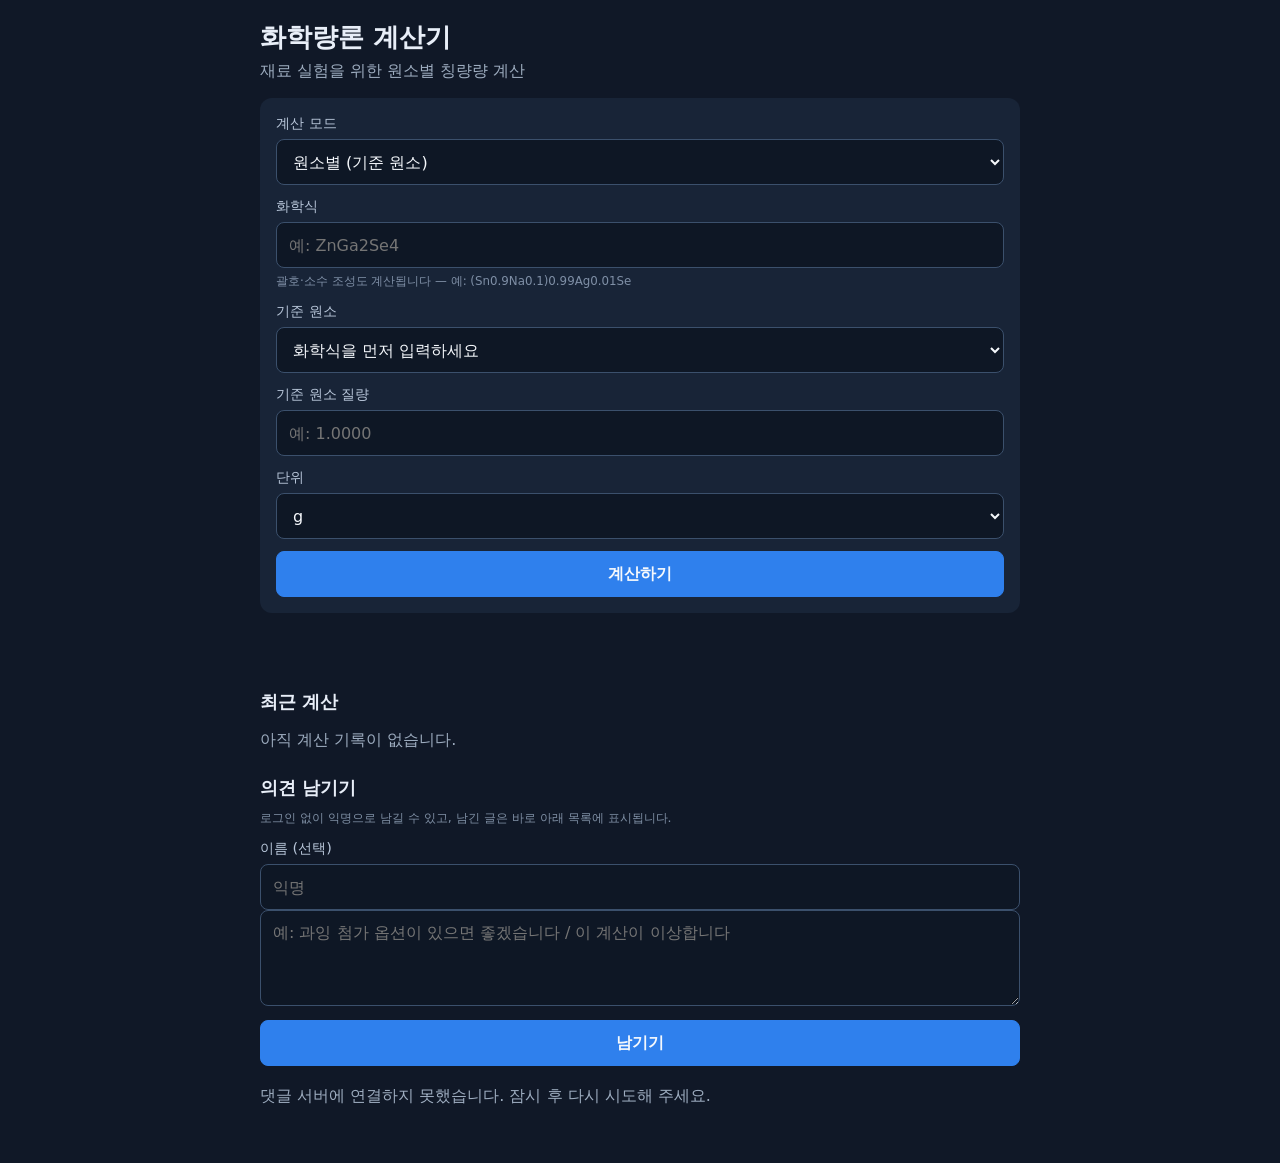
==== commit 354b4041: "deploy: 2026-11-11 13:21" ====
--- a/index.html
+++ b/index.html
@@ -37,6 +37,7 @@
 .card-mass.static { border-color: transparent; background: transparent; }
 .sub-head { font-size: .95rem; color: #a9bad0; margin: 16px 0 8px; }
 .row-between { display: flex; align-items: center; justify-content: space-between; gap: 8px; }
+.row-between h2 { flex: 0 0 auto; white-space: nowrap; }
 .ghost { background: transparent; border: 1px solid #33455f; color: #a9bad0; border-radius: 8px; padding: 6px 10px; font-size: .8rem; cursor: pointer; }
 .ghost:hover { border-color: #4a6285; color: #e6eefb; }
 .history-row { display: flex; align-items: stretch; gap: 6px; margin-bottom: 6px; }
@@ -49,6 +50,17 @@
 .comment-editor { margin-top: 8px; }
 .comment-edit { width: 100%; min-height: 72px; background: #0e1725; border: 1px solid #33455f; border-radius: 8px; color: #e6eefb; padding: 8px 10px; font: inherit; font-size: .9rem; resize: vertical; }
 .edited { color: #7f8fa6; font-size: .72rem; }
+.hint { font-size: .74rem; color: #7f8fa6; }
+.mix-head, .mix-row { display: grid; grid-template-columns: 38px minmax(0, 1fr) 84px 34px; gap: 6px; align-items: center; }
+.mix-head { font-size: .72rem; color: #7f8fa6; margin-bottom: 4px; }
+.mix-row { margin-bottom: 6px; }
+.mix-letter { font-size: .8rem; color: #9dacbf; text-align: center; }
+.mix-row .mix-ref, .mix-head .mix-ref { width: 16px; min-height: 0; height: 16px; margin: 0 auto; accent-color: #2f80ed; padding: 0; }
+.mix-ref[hidden] { display: none; }
+.mix-row.no-ref .mix-ref { visibility: hidden; }
+.mix-row input { min-height: 40px; padding: 8px 10px; font-size: .95rem; }
+.mix-del { min-height: 40px; padding: 0; background: #16202f; border: 1px solid #2b3a50; color: #92a3b8; font-size: 1rem; border-radius: 8px; }
+.mix-del:hover { color: #ff8d8d; border-color: #6b2b2b; background: #16202f; }
 .unit { color: #9dacbf; font-size: .9rem; }
 .card-sub { margin-top: 4px; font-size: .78rem; color: #9dacbf; }
 table { border-collapse: collapse; width: 100%; min-width: 620px; font-size: .86rem; background: #182437; }
@@ -65,11 +77,12 @@
   <main>
     <header><h1>화학량론 계산기</h1><p>재료 실험을 위한 원소별 칭량량 계산</p></header>
     <form id="calculator" novalidate>
-      <label>계산 모드<select id="mode"><option value="reference">원소별 (기준 원소)</option><option value="total">원소별 (총 질량)</option><option value="mixture">화합물 혼합 (A → B)</option></select></label>
-      <label><span id="formula-label">화학식</span><input id="formula" type="text" placeholder="예: ZnGa2Se4" autocomplete="off"></label>
-      <div id="mixture-wrap" hidden>
-        <label><span id="formula-b-label">화합물 B 화학식</span><input id="formula-b" type="text" placeholder="예: InSb" autocomplete="off"></label>
-        <label><span id="ratio-label">몰비 B/A</span><input id="ratio" type="number" min="0" step="any" value="1" inputmode="decimal"></label>
+      <label>계산 모드<select id="mode"><option value="reference">원소별 (기준 원소)</option><option value="total">원소별 (총 질량)</option><option value="mixture-reference">화합물 (기준 화합물)</option><option value="mixture-total">화합물 (총 질량)</option></select></label>
+      <label id="formula-wrap"><span id="formula-label">화학식</span><input id="formula" type="text" placeholder="예: ZnGa2Se4" autocomplete="off"><span class="hint">괄호·소수 조성도 계산됩니다 — 예: (Sn0.9Na0.1)0.99Ag0.01Se</span></label>
+      <div id="mixture-rows" hidden>
+        <div class="mix-head"><span id="mix-ref-head">기준</span><span>화합물</span><span>몰 수</span></div>
+        <div id="mix-row-list"></div>
+        <button type="button" id="add-mix-row" class="ghost">+ 화합물 추가</button>
       </div>
       <div id="reference-wrap"><label>기준 원소<select id="element"></select></label></div>
       <label><span id="amount-label">기준 원소 질량</span><input id="amount" type="number" min="0" step="any" inputmode="decimal" placeholder="예: 1.0000"></label>
@@ -190,41 +203,120 @@
     return { formula: formula.trim(), composition: composition, molarMass: totalMolarMass, formulaMoles: formulaMoles, totalMassG: totalG, rows: rows };
   }
 
-  // 화합물 모드: 화합물 A 질량 → 화합물 B 필요량(몰비 B/A) + 두 화합물의 원소별 총 칭량량
-  function calculateMixture(formulaA, formulaB, options) {
-    options = options || {};
-    var compA = parseFormula(formulaA), compB = parseFormula(formulaB);
-    var mmA = molarMass(compA), mmB = molarMass(compB);
-    var unitFactor = options.unit === 'mg' ? 0.001 : 1;
-    var massA = Number(options.amount) * unitFactor;
-    if (!Number.isFinite(massA) || massA <= 0) throw new Error('수량은 0보다 큰 숫자로 입력해 주세요.');
-    var ratioOption = options.ratio === undefined || options.ratio === '' ? 1 : Number(options.ratio);
-    if (!Number.isFinite(ratioOption) || ratioOption <= 0) throw new Error('몰비는 0보다 큰 숫자로 입력해 주세요.');
-    var nA = massA / mmA, nB = nA * ratioOption, massB = nB * mmB, totalMassG = massA + massB;
+  
+
+  // 화합물 조성식: SnTe(InSb)0.9 — 괄호로 묶은 화합물에 계수를 붙일 수 있고, 개수 제한은 없다.
+  function parseComposition(text) {
+    var source = String(text || '').replace(/\s+/g, '');
+    if (!source) throw new Error('화합물 조성을 입력해 주세요.');
+    var terms = [], index = 0;
+    while (index < source.length) {
+      var char = source[index];
+      if ('·×*+, '.indexOf(char) >= 0) { index++; continue; }
+      if (char === '(') {
+        var depth = 0, cursor = index + 1, inner = '';
+        for (; cursor < source.length; cursor++) {
+          var current = source[cursor];
+          if (current === '(') depth++;
+          else if (current === ')') { if (depth === 0) break; depth--; }
+          inner += current;
+        }
+        if (cursor >= source.length) throw new Error('괄호가 닫히지 않았습니다: ' + text);
+        var matched = /^(\d*\.?\d+)/.exec(source.slice(cursor + 1));
+        var coefficient = matched ? Number(matched[1]) : 1;
+        if (!(coefficient > 0)) throw new Error('계수는 0보다 커야 합니다: ' + inner);
+        parseFormula(inner);
+        terms.push({ formula: inner, coefficient: coefficient });
+        index = cursor + 1 + (matched ? matched[1].length : 0);
+        continue;
+      }
+      var end = index;
+      while (end < source.length && '·×*+, ()'.indexOf(source[end]) < 0) end++;
+      var token = source.slice(index, end);
+      if (!token) throw new Error('조성식을 읽을 수 없습니다: ' + text);
+      if (token.indexOf('.') >= 0) throw new Error('소수 계수는 괄호로 묶어 주세요. 예: SnTe(InSb)0.9');
+      parseFormula(token);
+      terms.push({ formula: token, coefficient: 1 });
+      index = end;
+    }
+    if (!terms.length) throw new Error('화합물 조성을 입력해 주세요.');
+    return terms;
+  }
+
+  function elementRows(terms, totalMassG) {
     var totals = {};
-    [{ comp: compA, moles: nA }, { comp: compB, moles: nB }].forEach(function (item) {
-      Object.keys(item.comp).forEach(function (element) {
-        totals[element] = (totals[element] || 0) + item.moles * item.comp[element] * weights[element];
+    terms.forEach(function (term) {
+      Object.keys(term.composition).forEach(function (element) {
+        totals[element] = (totals[element] || 0) + term.moles * term.composition[element] * weights[element];
       });
     });
-    var rows = Object.keys(totals).map(function (element) {
+    return Object.keys(totals).map(function (element) {
       return {
         element: element, atomicWeight: weights[element], massG: totals[element],
         moleAmount: totals[element] / weights[element], massPercent: (totals[element] / totalMassG) * 100
       };
     });
-    return {
-      ratio: ratioOption, totalMassG: totalMassG, rows: rows,
-      compounds: [
-        { label: 'A', formula: formulaA.trim(), molarMass: mmA, moles: nA, massG: massA },
-        { label: 'B', formula: formulaB.trim(), molarMass: mmB, moles: nB, massG: massB }
-      ]
-    };
+  }
+
+  function scaledTerms(prepared, scale) {
+    return prepared.map(function (term) {
+      var copy = {
+        formula: term.formula, coefficient: term.coefficient,
+        molarMass: term.molarMass, composition: term.composition
+      };
+      copy.moles = term.coefficient * scale;
+      copy.massG = copy.moles * copy.molarMass;
+      return copy;
+    });
+  }
+
+  // 화합물 목록(화학식 + 몰 수) + 총 질량 → 화합물별/원소별 칭량량
+  function calculateFromTerms(terms, options) {
+    options = options || {};
+    var unitFactor = options.unit === 'mg' ? 0.001 : 1;
+    var totalMassG = Number(options.amount) * unitFactor;
+    if (!Number.isFinite(totalMassG) || totalMassG <= 0) throw new Error('총 질량은 0보다 큰 숫자로 입력해 주세요.');
+    if (!terms || !terms.length) throw new Error('화합물을 하나 이상 입력해 주세요.');
+    var prepared = terms.map(function (term) {
+      var coefficient = term.coefficient === undefined || term.coefficient === '' ? 1 : Number(term.coefficient);
+      if (!Number.isFinite(coefficient) || coefficient <= 0) throw new Error((term.formula || '화합물') + ' 의 몰 수는 0보다 커야 합니다.');
+      var composition = parseFormula(term.formula);
+      return { formula: String(term.formula).trim(), coefficient: coefficient, composition: composition, molarMass: molarMass(composition) };
+    });
+    var scale;
+    if (options.referenceIndex === undefined || options.referenceIndex === null) {
+      var perUnitMass = prepared.reduce(function (sum, term) { return sum + term.coefficient * term.molarMass; }, 0);
+      scale = totalMassG / perUnitMass;
+    } else {
+      var reference = prepared[Number(options.referenceIndex)];
+      if (!reference) throw new Error('기준 화합물을 선택해 주세요.');
+      scale = totalMassG / (reference.coefficient * reference.molarMass);
+    }
+    var scaled = scaledTerms(prepared, scale);
+    var actualTotal = scaled.reduce(function (sum, term) { return sum + term.massG; }, 0);
+    return { terms: scaled, totalMassG: actualTotal, inputMassG: totalMassG, rows: elementRows(scaled, actualTotal) };
+  }
+
+  // 조성식 + 총 질량 → 화합물별/원소별 칭량량
+  function calculateComposition(text, options) {
+    return calculateFromTerms(parseComposition(text), options);
+  }
+
+  // 화합물 하나의 질량을 직접 지정 → 나머지는 같은 몰비로 따라온다
+  function rebalanceComposition(terms, index, massG) {
+    var target = terms[index];
+    if (!target) throw new Error('없는 화합물입니다.');
+    if (!Number.isFinite(massG) || massG <= 0) throw new Error('질량은 0보다 큰 숫자로 입력해 주세요.');
+    var scale = massG / (target.coefficient * target.molarMass);
+    var scaled = scaledTerms(terms, scale);
+    var totalMassG = scaled.reduce(function (sum, term) { return sum + term.massG; }, 0);
+    return { terms: scaled, totalMassG: totalMassG, perUnitMass: 0, rows: elementRows(scaled, totalMassG) };
   }
 
   return {
     atomicWeights: weights, parseFormula: parseFormula, molarMass: molarMass,
-    calculate: calculate, calculateMixture: calculateMixture
+    calculate: calculate, parseComposition: parseComposition, calculateFromTerms: calculateFromTerms,
+    calculateComposition: calculateComposition, rebalanceComposition: rebalanceComposition
   };
 }));
 
@@ -236,14 +328,19 @@
   var $ = function (id) { return document.getElementById(id); };
   var form = $('calculator'), mode = $('mode'), referenceWrap = $('reference-wrap');
   var formula = $('formula'), element = $('element'), amount = $('amount'), unit = $('unit');
-  var mixtureWrap = $('mixture-wrap'), formulaB = $('formula-b'), ratioInput = $('ratio');
   var error = $('error'), result = $('result'), historyBox = $('history');
   var storageKey = 'stoich-history-v1';
   // 기준 원소 목록은 입력한 화학식에 실제로 들어있는 원소만 보여준다.
   function elementSymbols() { return Object.keys(calc.atomicWeights); }
   function updateElements() {
     var previous = element.value, list = [];
-    try { list = Object.keys(calc.parseFormula(formula.value)); } catch (e) { list = []; }
+    try {
+      if (mode.value.indexOf('mixture') === 0) {
+        list = [];
+      } else {
+        list = Object.keys(calc.parseFormula(formula.value));
+      }
+    } catch (e) { list = []; }
     element.innerHTML = '';
     if (!list.length) {
       var placeholder = document.createElement('option');
@@ -278,18 +375,27 @@
     var clearButton = $('clear-history');
     if (clearButton) clearButton.hidden = !list.length;
     historyBox.innerHTML = list.length ? list.map(function (item, i) {
-      return '<div class="history-row"><button type="button" class="history-item" data-index="' + i + '">' + item.formula + ' · ' +
-        (item.mode === 'reference' ? '기준 ' + item.element : (item.mode === 'mixture' ? '× ' + (item.formulaB || '') + ' (몰비 ' + (item.ratio || 1) + ')' : '총 질량')) +
-        ' · ' + item.amount + item.unit + '</button><button type="button" class="history-del" data-del="' + i + '" aria-label="이 기록 삭제">×</button></div>';
+      var label = item.mode === 'reference' ? '기준 ' + item.element
+        : item.mode === 'total' ? '총 질량'
+          : item.mode === 'mixture-reference' ? '기준 화합물' : '총 질량';
+      return '<div class="history-row"><button type="button" class="history-item" data-index="' + i + '">' + escapeHtml(item.formula) + ' · ' +
+        label + ' · ' + item.amount + item.unit + '</button><button type="button" class="history-del" data-del="' + i + '" aria-label="이 기록 삭제">×</button></div>';
     }).join('') : '<p class="muted">아직 계산 기록이 없습니다.</p>';
   }
   function updateMode() {
     var current = mode.value;
+    var mixing = current.indexOf('mixture') === 0;
     referenceWrap.hidden = current !== 'reference';
-    if (mixtureWrap) mixtureWrap.hidden = current !== 'mixture';
+    var formulaWrap = $('formula-wrap');
+    if (formulaWrap) formulaWrap.hidden = mixing;
+    var rows = $('mixture-rows');
+    if (rows) rows.hidden = !mixing;
     $('amount-label').textContent = current === 'reference' ? '기준 원소 질량'
-      : (current === 'total' ? '목표 총 질량' : '화합물 A 질량');
-    $('formula-label').textContent = current === 'mixture' ? '화합물 A 화학식' : '화학식';
+      : (current === 'total' ? '목표 총 질량'
+        : (current === 'mixture-reference' ? '기준 화합물 질량' : '총 질량'));
+    var head = $('mix-ref-head');
+    if (head) head.textContent = current === 'mixture-reference' ? '기준' : '';
+    if (mixing) syncRows();
   }
   function render(data, anchor, raw) {
     var cards = data.rows.map(function (row) {
@@ -315,28 +421,125 @@
       '<p class="note">질량을 직접 고치면 나머지 원소가 그 값에 맞춰 다시 계산됩니다. 표시는 0.0001 g 해상도 기준.</p>';
     result.hidden = false;
   }
-  // 화합물 모드 결과: 화합물별 A/B 요약 + 원소별 총 칭량량
-  function renderMixture(data) {
-    var compounds = data.compounds.map(function (compound) {
-      return '<div class="card' + (compound.label === 'A' ? ' ref' : '') + '">' +
-        '<div class="card-top"><b>' + compound.label + ' · ' + compound.formula + '</b>' +
-        '<span class="card-mass static">' + formatMass(compound.massG) + '</span></div>' +
-        '<div class="card-sub">몰 질량 ' + compound.molarMass.toFixed(3) + ' g/mol · ' +
-        format(compound.moles) + ' mol</div></div>';
+  var mixRowList = $('mix-row-list');
+  var addMixRowButton = $('add-mix-row');
+  function isMixMode() { return mode.value.indexOf('mixture') === 0; }
+  function syncRows() {
+    var showRef = mode.value === 'mixture-reference';
+    Array.prototype.forEach.call(mixRowList.children, function (row) {
+      var radio = row.querySelector('.mix-ref');
+      if (radio) radio.hidden = false;
+      row.classList.toggle('no-ref', !showRef);
+    });
+    var head = document.querySelector('.mix-head');
+    if (head) head.classList.toggle('no-ref', !showRef);
+    if (showRef && !mixRowList.querySelector('.mix-ref:checked')) {
+      var first = mixRowList.querySelector('.mix-ref');
+      if (first) first.checked = true;
+    }
+  }
+  function addMixRow(formulaText, ratio) {
+    var row = document.createElement('div');
+    row.className = 'mix-row';
+    row.innerHTML = '<input class="mix-ref" type="radio" name="mix-ref" aria-label="기준 화합물로 지정">' +
+      '<input class="mix-formula" type="text" placeholder="예: SnTe" autocomplete="off" aria-label="화합물">' +
+      '<input class="mix-ratio" type="number" min="0" step="any" inputmode="decimal" value="1" aria-label="몰 수(비율)">' +
+      '<button type="button" class="mix-del" aria-label="이 화합물 삭제">×</button>';
+    if (formulaText) row.querySelector('.mix-formula').value = formulaText;
+    if (ratio !== undefined && ratio !== null && ratio !== '') row.querySelector('.mix-ratio').value = String(ratio);
+    row.querySelector('.mix-del').addEventListener('click', function () {
+      if (mixRowList.children.length <= 1) {
+        row.querySelector('.mix-formula').value = '';
+        row.querySelector('.mix-ratio').value = '1';
+        return;
+      }
+      row.remove();
+      syncRows();
+    });
+    mixRowList.appendChild(row);
+    syncRows();
+    return row;
+  }
+  function readMixSelection() {
+    var terms = [], referenceIndex = null;
+    Array.prototype.forEach.call(mixRowList.children, function (row) {
+      var formulaText = row.querySelector('.mix-formula').value.trim();
+      if (!formulaText) return;
+      var radio = row.querySelector('.mix-ref');
+      if (radio && radio.checked) referenceIndex = terms.length;
+      terms.push({ formula: formulaText, coefficient: row.querySelector('.mix-ratio').value });
+    });
+    return { terms: terms, referenceIndex: referenceIndex };
+  }
+  function fillMixRows(terms) {
+    mixRowList.innerHTML = '';
+    (terms && terms.length ? terms : [{ formula: '', coefficient: 1 }, { formula: '', coefficient: 1 }])
+      .forEach(function (term) { addMixRow(term.formula, term.coefficient); });
+  }
+  if (mixRowList && addMixRowButton) {
+    fillMixRows(null);
+    addMixRowButton.addEventListener('click', function () {
+      var row = addMixRow('', 1);
+      row.querySelector('.mix-formula').focus();
+    });
+  }
+  // 화합물 모드 결과: 화합물마다 질량 입력칸 + 원소별 총 칭량량
+  var mixState = null;
+  function elementCards(rows) {
+    return rows.map(function (row) {
+      return '<div class="card"><div class="card-top"><b>' + row.element + '</b>' +
+        '<span class="mass-group"><span class="card-mass static">' + formatMass(row.massG) + '</span></span></div>' +
+        '<div class="card-sub">' + format(row.moleAmount) + ' mol · ' + format(row.massPercent) + '% · 원자량 ' + row.atomicWeight + '</div></div>';
     }).join('');
-    var rows = data.rows.map(function (row) {
-      return '<div class="card"><div class="card-top"><b>' + row.element + '</b>' +
-        '<span class="card-mass static">' + formatMass(row.massG) + '</span></div>' +
-        '<div class="card-sub">' + format(row.moleAmount) + ' mol · ' + format(row.massPercent) + '% · 원자량 ' +
-        row.atomicWeight + '</div></div>';
+  }
+  function verifyLine(data) {
+    var shownSum = data.rows.reduce(function (sum, r) { return sum + roundedMass(r.massG); }, 0);
+    var termSum = data.terms.reduce(function (sum, t) { return sum + roundedMass(t.massG); }, 0);
+    return '검산: 화합물 합 ' + formatMass(termSum) + ' · 원소 합 <b>' + formatMass(shownSum) + '</b>' +
+      (Math.abs(shownSum - roundedMass(data.totalMassG)) >= 0.00005 ? ' (실제 ' + formatMass(data.totalMassG) + ', 반올림 차이)' : '');
+  }
+  function compositionTotal(data) {
+    return data.terms.reduce(function (sum, term) { return sum + roundedMass(term.massG); }, 0);
+  }
+  function renderComposition(data, editable) {
+    mixState = data;
+    var canEdit = editable !== false;
+    var terms = data.terms.map(function (term, index) {
+      var massCell = canEdit
+        ? '<input class="card-mass" type="text" inputmode="decimal" data-term="' + index + '" value="' + term.massG.toFixed(BALANCE_DIGITS) + '" aria-label="' + escapeHtml(term.formula) + ' 질량(g)">'
+        : '<span class="card-mass static">' + formatMass(term.massG) + '</span>';
+      return '<div class="card"><div class="card-top"><b>' + escapeHtml(term.formula) +
+        (term.coefficient !== 1 ? ' <em>×' + String(Number(term.coefficient)) + '</em>' : '') + '</b>' +
+        '<span class="mass-group">' + massCell + '</span></div>' +
+        '<div class="card-sub" data-termsub="' + index + '">몰 질량 ' + term.molarMass.toFixed(3) + ' g/mol · ' + format(term.moles) + ' mol</div></div>';
     }).join('');
-    var shownSum = data.rows.reduce(function (sum, r) { return sum + roundedMass(r.massG); }, 0);
-    result.innerHTML = '<div class="summary"><strong>몰비 B/A</strong><span>' + format(data.ratio) + '</span><strong>합계 질량</strong><span>' + formatMass(data.totalMassG) + '</span></div>' +
-      '<h3 class="sub-head">화합물</h3><div class="cards">' + compounds + '</div>' +
-      '<h3 class="sub-head">원소별 총 칭량량</h3><div class="cards">' + rows + '</div>' +
-      '<p class="verify">검산: ' + data.rows.map(function (r) { return formatMass(r.massG); }).join(' + ') + ' = <b>' + formatMass(shownSum) + '</b></p>' +
-      '<p class="note">화합물 A 질량을 기준으로 몰비 B/A 만큼 B를 계산했습니다. 표시는 0.0001 g 해상도 기준.</p>';
+    result.innerHTML = '<div class="summary"><strong>총 질량</strong><span id="mix-total">' + formatMass(compositionTotal(data)) + '</span>' +
+      '<strong>화합물 수</strong><span>' + data.terms.length + '</span></div>' +
+      '<h3 class="sub-head">화합물별 질량' + (canEdit ? ' (직접 고치면 나머지가 같은 몰비로 따라옵니다)' : '') + '</h3>' +
+      '<div class="cards" id="mix-terms">' + terms + '</div>' +
+      '<h3 class="sub-head">원소별 총 칭량량</h3><div class="cards" id="mix-elements">' + elementCards(data.rows) + '</div>' +
+      '<p class="verify" id="mix-verify">' + verifyLine(data) + '</p>' +
+      '<p class="note">' + (canEdit
+        ? '입력한 기준 화합물 질량을 고정하고, 몰 수 비율대로 나머지를 계산했습니다.'
+        : '입력한 총 질량을 몰 수 비율대로 나눈 결과입니다. (기준 화합물 모드에서는 화합물별 질량을 직접 고칠 수 있습니다)') +
+      ' 표시는 0.0001 g 해상도 기준.</p>';
     result.hidden = false;
+  }
+  function updateCompositionView(editedIndex, editedRaw) {
+    var data = mixState;
+    var total = compositionTotal(data);
+    var totalBox = $('mix-total');
+    if (totalBox) totalBox.textContent = formatMass(total);
+    data.terms.forEach(function (term, index) {
+      var input = result.querySelector('.card-mass[data-term="' + index + '"]');
+      if (input && index !== editedIndex) input.value = term.massG.toFixed(BALANCE_DIGITS);
+      var sub = result.querySelector('[data-termsub="' + index + '"]');
+      if (sub) sub.textContent = '몰 질량 ' + term.molarMass.toFixed(3) + ' g/mol · ' + format(term.moles) + ' mol';
+    });
+    var elements = $('mix-elements');
+    if (elements) elements.innerHTML = elementCards(data.rows);
+    var verify = $('mix-verify');
+    if (verify) verify.innerHTML = verifyLine(data);
   }
   // 결과 카드에서 질량을 직접 수정 → 수정한 원소를 기준으로 전체 재계산
   result.addEventListener('input', function (event) {
@@ -346,6 +549,12 @@
     var value = Number(raw);
     if (!raw || !isFinite(value) || value <= 0) return;
     try {
+      if (field.dataset.term !== undefined && mixState && mode.value.indexOf('mixture') === 0) {
+        var index = Number(field.dataset.term);
+        mixState = calc.rebalanceComposition(mixState.terms, index, value);
+        updateCompositionView(index, raw);
+        return;
+      }
       var data = calc.calculate(formula.value, { mode: 'reference', element: field.dataset.element, amount: value, unit: 'g' });
       render(data, field.dataset.element, raw);
       var again = result.querySelector('.card-mass[data-element="' + field.dataset.element + '"]');
@@ -355,10 +564,21 @@
   form.addEventListener('submit', function (event) {
     event.preventDefault(); error.textContent = ''; result.hidden = true;
     try {
-      if (mode.value === 'mixture') {
-        var mixed = calc.calculateMixture(formula.value, formulaB.value, { amount: amount.value, unit: unit.value, ratio: ratioInput.value });
-        renderMixture(mixed);
-        saveHistory({ formula: formula.value.trim(), formulaB: formulaB.value.trim(), mode: 'mixture', amount: amount.value, unit: unit.value, ratio: ratioInput.value });
+      if (mode.value.indexOf('mixture') === 0) {
+        var selection = readMixSelection();
+        if (!selection.terms.length) throw new Error('화합물을 하나 이상 입력해 주세요.');
+        var options = { amount: amount.value, unit: unit.value };
+        if (mode.value === 'mixture-reference') {
+          if (selection.referenceIndex === null) throw new Error('기준 화합물을 선택해 주세요.');
+          options.referenceIndex = selection.referenceIndex;
+        }
+        var mixed = calc.calculateFromTerms(selection.terms, options);
+        renderComposition(mixed, mode.value === 'mixture-reference');
+        saveHistory({
+          formula: selection.terms.map(function (term) { return term.formula; }).join(' + '),
+          terms: selection.terms, referenceIndex: selection.referenceIndex,
+          mode: mode.value, amount: amount.value, unit: unit.value
+        });
         renderHistory();
         return;
       }
@@ -382,8 +602,13 @@
     var button = event.target.closest('.history-item'); if (!button) return;
     var item = readHistory()[Number(button.dataset.index)]; if (!item) return;
     formula.value = item.formula; mode.value = item.mode; amount.value = item.amount; unit.value = item.unit;
-    if (item.formulaB !== undefined && formulaB) formulaB.value = item.formulaB;
-    if (item.ratio !== undefined && ratioInput) ratioInput.value = item.ratio;
+    if (item.mode && item.mode.indexOf('mixture') === 0) {
+      fillMixRows(item.terms || null);
+      if (item.referenceIndex !== null && item.referenceIndex !== undefined) {
+        var radios = mixRowList.querySelectorAll('.mix-ref');
+        if (radios[item.referenceIndex]) radios[item.referenceIndex].checked = true;
+      }
+    }
     updateElements(); element.value = item.element || ''; updateMode(); form.requestSubmit();
   });
   updateMode(); updateElements(); renderHistory();
